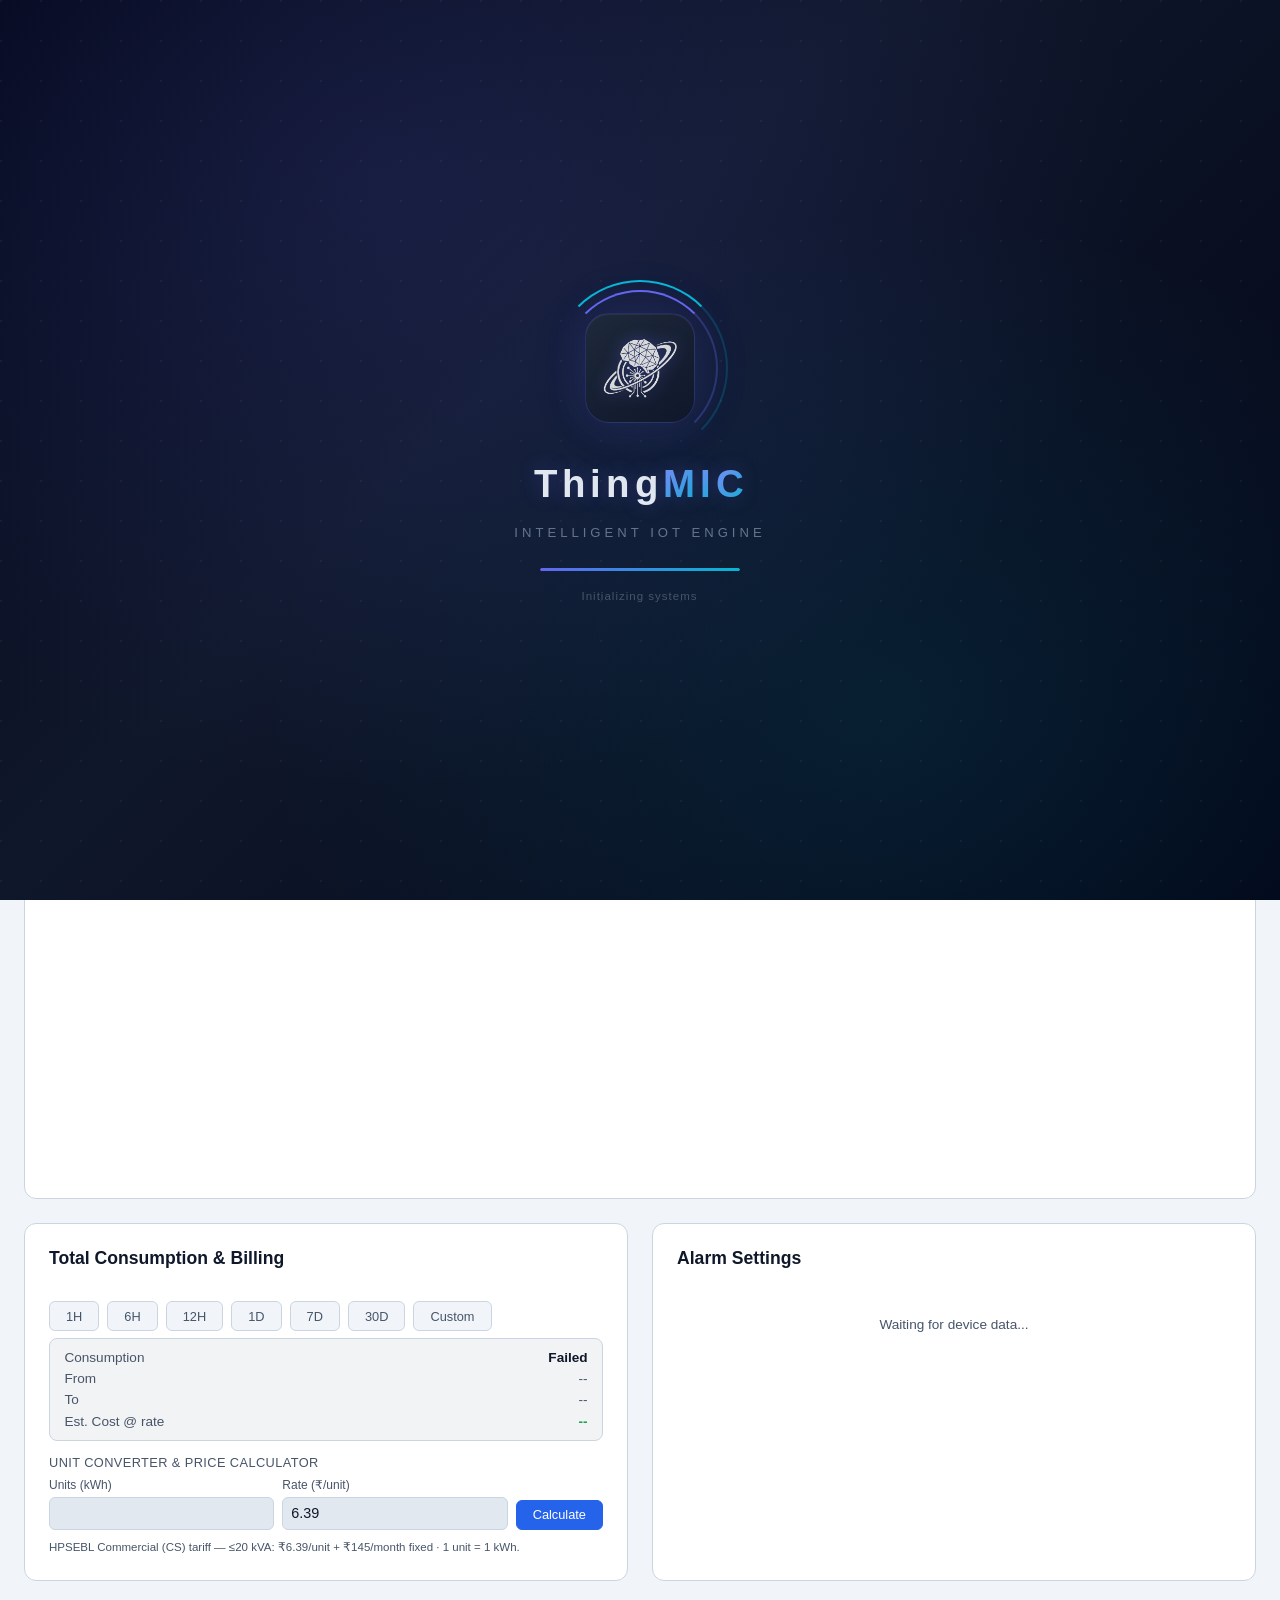
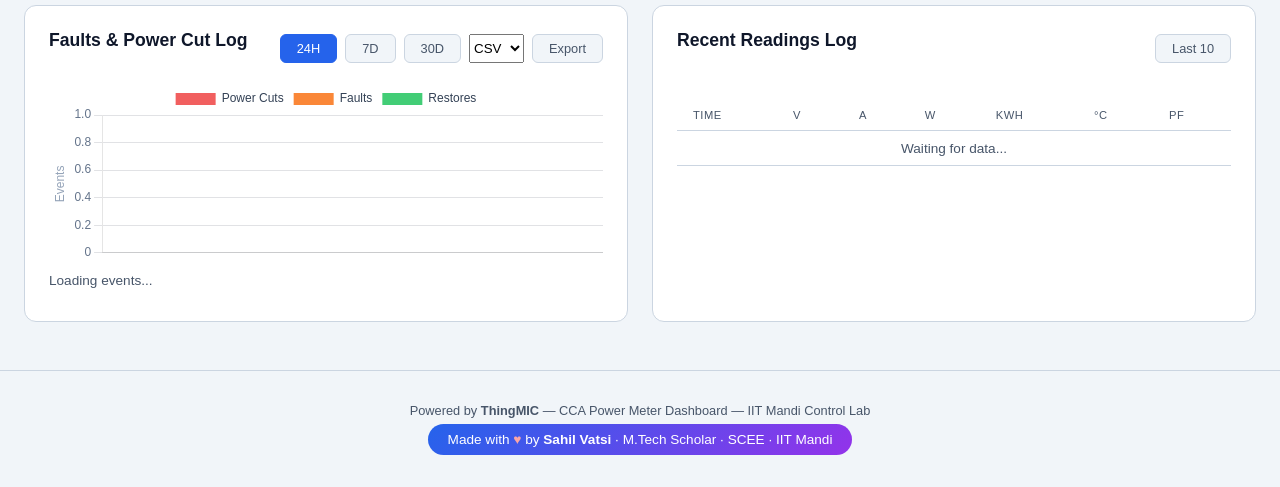
==== static/hydro.html @ 8f5afedd "Separate Polyhouse/Hydroponics pages with per-site DB collections and python-side rollups" ====
<!DOCTYPE html>
<html lang="en">
<head>
    <meta charset="UTF-8">
    <meta name="viewport" content="width=device-width, initial-scale=1.0">
    <title>ThingMIC | Hydroponics Lab Power Meter</title>
    <link rel="stylesheet" href="/static/css/styles.css?v=21">
    <script>
        window.PAGE_DEVICE_ID = 'd716467e4cec0ba95deibf';
        window.PAGE_TITLE = 'Hydroponics Lab';
        window.PAGE_SITE = 'hydroponics';
    </script>
</head>
<body>
    <!-- ══ ThingMIC Splash Screen ══ -->
    <div id="splash">
        <div class="splash-bg"></div>
        <div class="splash-particles" id="splashParticles"></div>
        <div class="splash-content">
            <div class="splash-logo-wrap">
                <div class="splash-ring"></div>
                <div class="splash-ring splash-ring-2"></div>
                <div class="splash-logo-box">
                    <img src="/static/img/thingmic-logo.png" alt="ThingMIC" class="splash-logo">
                </div>
            </div>
            <div class="splash-text">
                <span class="splash-letter" style="--i:0">T</span><span class="splash-letter" style="--i:1">h</span><span class="splash-letter" style="--i:2">i</span><span class="splash-letter" style="--i:3">n</span><span class="splash-letter" style="--i:4">g</span><span class="splash-letter splash-letter-brand" style="--i:5">M</span><span class="splash-letter splash-letter-brand" style="--i:6">I</span><span class="splash-letter splash-letter-brand" style="--i:7">C</span>
            </div>
            <div class="splash-tagline">Intelligent IoT Engine</div>
            <div class="splash-loader">
                <div class="splash-loader-bar"></div>
            </div>
            <div class="splash-loading-text">Initializing systems<span class="splash-dots"></span></div>
        </div>
    </div>

    <div id="jsErrorBanner" hidden></div>
    <script>
        (function () {
            var shown = false;
            function show(msg) {
                var b = document.getElementById('jsErrorBanner');
                if (!b) return;
                if (!shown) { b.textContent = ''; shown = true; }
                b.textContent += '+ ' + msg + '  ';
                b.hidden = false;
            }
            window.addEventListener('error', function (ev) {
                var src = (ev.filename || '').split('/').pop() || '';
                show((ev.message || 'script error') + (src ? ' @' + src + ':' + (ev.lineno || '') : ''));
            });
            window.addEventListener('unhandledrejection', function (ev) {
                show('promise: ' + String((ev.reason && ev.reason.message) || ev.reason || 'rejected'));
            });
        })();
    </script>
    <header>
        <div class="logo">
            <div class="logo-box">
                <img src="/static/img/thingmic-logo.png" alt="ThingMIC" class="logo-img">
            </div>
            <div>
                <h1>CCA Power Meter Dashboard</h1>
                <div class="subtitle"><span class="brand-thingmic">ThingMIC</span> Engine | Climate Controlled Agriculture | IIT Mandi</div>
            </div>
        </div>
        <nav class="page-nav">
            <a class="page-tab" href="/">Polyhouse 2</a>
            <a class="page-tab active" href="/hydro">Hydroponics Lab</a>
        </nav>
        <div class="header-info">
            <div class="status-badge" id="statusBadge">
                <div class="status-dot"></div>
                <span id="statusText">Connecting...</span>
            </div>
            <div class="switch-badge" id="switchBadge" hidden>
                <span id="switchText">Switch: --</span>
            </div>
            <div class="db-badge" id="dbBadge" title="MongoDB storage status">
                <span id="dbText">DB: connecting...</span>
            </div>
            <div class="last-updated">Updated: <span id="lastUpdated">--</span></div>
            <button class="theme-toggle" id="themeToggle" title="Toggle light / dark theme">Light</button>
        </div>
    </header>

    <div class="container">
        <div class="summary-grid">
            <div class="summary-card power">
                <div class="summary-label">Active Power</div>
                <div class="summary-value" id="sumPower">--<span class="unit">W</span></div>
                <div class="summary-sub">Real-time consumption</div>
            </div>
            <div class="summary-card voltage">
                <div class="summary-label">Voltage</div>
                <div class="summary-value" id="sumVoltage">--<span class="unit">V</span></div>
                <div class="summary-sub" id="sumVoltageSub">Phase A</div>
            </div>
            <div class="summary-card current">
                <div class="summary-label">Current</div>
                <div class="summary-value" id="sumCurrent">--<span class="unit">A</span></div>
                <div class="summary-sub" id="sumCurrentSub">Phase A</div>
            </div>
            <div class="summary-card energy">
                <div class="summary-label">Total Energy</div>
                <div class="summary-value" id="sumEnergy">--<span class="unit">kWh</span></div>
                <div class="summary-sub">Forward energy</div>
            </div>
            <div class="summary-card temp">
                <div class="summary-label">Temperature</div>
                <div class="summary-value" id="sumTemp">--<span class="unit">°C</span></div>
                <div class="summary-sub">Device temp</div>
            </div>
            <div class="summary-card status">
                <div class="summary-label">Power Factor</div>
                <div class="summary-value" id="sumPF">--<span class="unit"></span></div>
                <div class="summary-sub" id="sumFault">No faults</div>
            </div>
        </div>

        <div class="chart-section">
            <div class="chart-header">
                <div class="section-title">Power Consumption Over Time</div>
                <div class="controls">
                    <button class="btn active" data-range="1h">1H</button>
                    <button class="btn" data-range="6h">6H</button>
                    <button class="btn" data-range="24h">24H</button>
                    <button class="btn" data-range="7d">7D</button>
                    <button class="btn" data-range="30d">30D</button>
                    <button class="btn" data-range="live">LIVE</button>
                    <button class="btn" id="openCustomBtn" title="Analyze a custom date range">Custom</button>
                </div>
            </div>
            <div class="custom-range" id="customRangeBar" hidden>
                <span>Data Analyzer:</span>
                <label>From <input type="date" id="cFromDate"> <input type="time" id="cFromTime" step="60"></label>
                <label>To <input type="date" id="cToDate"> <input type="time" id="cToTime" step="60"></label>
                <button class="btn primary" id="applyCustom">Analyze</button>
                <button class="btn" id="closeCustom">Close</button>
            </div>
            <div class="chart-canvas-wrap"><canvas id="powerChart"></canvas></div>
        </div>

        <div class="chart-section">
            <div class="chart-header">
                <div class="section-title">Voltage &amp; Current</div>
                <div class="controls">
                    <button class="btn" id="openExportBtn" title="Download data as CSV or Excel">Download Data</button>
                </div>
            </div>
            <div class="chart-canvas-wrap"><canvas id="vcChart"></canvas></div>
        </div>

        <div class="dual-grid">
            <div class="chart-section">
                <div class="chart-header">
                    <div class="section-title">Total Consumption &amp; Billing</div>
                </div>
                <div class="controls" id="consControls">
                    <button class="btn cons-range active" data-conh="1">1H</button>
                    <button class="btn cons-range" data-conh="6">6H</button>
                    <button class="btn cons-range" data-conh="12">12H</button>
                    <button class="btn cons-range" data-conh="24">1D</button>
                    <button class="btn cons-range" data-conh="168">7D</button>
                    <button class="btn cons-range" data-conh="720">30D</button>
                    <button class="btn" id="consCustomBtn">Custom</button>
                </div>
                <div class="custom-range" id="consRangeBar" hidden>
                    <span>From</span>
                    <input type="date" id="cFromDate2"><input type="time" id="cFromTime2" step="60">
                    <span>To</span>
                    <input type="date" id="cToDate2"><input type="time" id="cToTime2" step="60">
                    <button class="btn primary" id="applyConsCustom">Go</button>
                    <button class="btn" id="closeConsCustom">Close</button>
                </div>
                <div class="bill-box">
                    <div class="bill-row"><span>Consumption</span><strong id="consUnits">-- units</strong></div>
                    <div class="bill-row"><span>From</span><span id="consFromLabel">--</span></div>
                    <div class="bill-row"><span>To</span><span id="consToLabel">--</span></div>
                    <div class="bill-row"><span>Est. Cost @ rate</span><strong id="consCost" style="color:var(--accent-green)">--</strong></div>
                </div>
                <div class="calc-title">Unit Converter &amp; Price Calculator</div>
                <div class="calc-grid">
                    <label>Units (kWh)
                        <input type="number" id="calcUnits" step="any" min="0">
                    </label>
                    <label>Rate (₹/unit)
                        <input type="number" id="calcRate" step="any" min="0" value="6.39">
                    </label>
                    <button class="btn primary" id="calcBtn" title="Convert units to price">Calculate</button>
                </div>
                <div class="calc-result" id="calcResult"></div>
                <div class="calc-note">HPSEBL Commercial (CS) tariff &mdash; &le;20 kVA: &#8377;6.39/unit + &#8377;145/month fixed &middot; 1 unit = 1 kWh.</div>
            </div>
            <div class="chart-section">
                <div class="chart-header"><div class="section-title">Alarm Settings</div></div>
                <div id="alarmCard" class="prepaid-body">
                    <div class="loading-inline">Waiting for device data...</div>
                </div>
            </div>
        </div>

        <div class="dual-grid">
        <div class="chart-section">
            <div class="chart-header">
                <div class="section-title">Faults &amp; Power Cut Log</div>
                <div class="controls">
                    <button class="btn ev-window active" data-ewin="24h">24H</button>
                    <button class="btn ev-window" data-ewin="7d">7D</button>
                    <button class="btn ev-window" data-ewin="30d">30D</button>
                    <select id="evFormat" title="Export format">
                        <option value="csv">CSV</option>
                        <option value="xlsx">Excel</option>
                    </select>
                    <button class="btn" id="exportEventsBtn" title="Download events (time + type) for selected window">Export</button>
                </div>
            </div>
            <div class="chart-canvas-wrap event-chart-wrap"><canvas id="eventChart"></canvas></div>
            <div class="event-summary" id="eventSummary">Loading events...</div>
            <div id="eventList" class="event-list"></div>
        </div>

        <div class="chart-section">
            <div class="chart-header">
                <div class="section-title">Recent Readings Log</div>
                <div class="controls"><button class="btn ev-window" disabled title="Last 10 readings">Last 10</button></div>
            </div>
            <div style="overflow-x:auto">
                <table class="data-table">
                    <thead>
                        <tr>
                            <th>Time</th>
                            <th>V</th>
                            <th>A</th>
                            <th>W</th>
                            <th>kWh</th>
                            <th>°C</th>
                            <th>PF</th>
                        </tr>
                    </thead>
                    <tbody id="logBody">
                        <tr><td colspan="7" style="text-align:center;color:var(--text-secondary)">Waiting for data...</td></tr>
                    </tbody>
                </table>
            </div>
        </div>
        </div>
    </div>

    <div class="modal" id="exportModal" hidden>
        <div class="modal-overlay" data-close-export></div>
        <div class="modal-box">
            <div class="modal-header">
                <div class="section-title">Download Readings</div>
                <button class="modal-close" data-close-export>&times;</button>
            </div>
            <div class="modal-body">
                <div class="form-grid">
                    <label>Format
                        <select id="expFormat">
                            <option value="csv">CSV</option>
                            <option value="xlsx">Excel (.xlsx)</option>
                        </select>
                    </label>
                    <label>Interval
                        <select id="expInterval">
                            <option value="raw">Raw (30s)</option>
                            <option value="1min">1 minute</option>
                            <option value="5min">5 minutes</option>
                            <option value="15min">15 minutes</option>
                            <option value="hourly">Hourly</option>
                        </select>
                    </label>
                    <label>From
                        <span class="dt-inputs"><input type="date" id="expFromDate"><input type="time" id="expFromTime" step="60"></span>
                    </label>
                    <label>To
                        <span class="dt-inputs"><input type="date" id="expToDate"><input type="time" id="expToTime" step="60"></span>
                    </label>
                </div>
                <div class="field-picker">
                    <div class="field-picker-title">Fields to include <span class="field-note">(time &amp; device ID always included)</span></div>
                    <div class="field-grid">
                        <label><input type="checkbox" class="exp-field" value="v" checked> Voltage (V)</label>
                        <label><input type="checkbox" class="exp-field" value="a" checked> Current (A)</label>
                        <label><input type="checkbox" class="exp-field" value="w" checked> Power (W)</label>
                        <label><input type="checkbox" class="exp-field" value="pf" checked> Power Factor</label>
                        <label><input type="checkbox" class="exp-field" value="kwh" checked> Energy (kWh)</label>
                        <label><input type="checkbox" class="exp-field" value="temp" checked> Temperature (°C)</label>
                        <label><input type="checkbox" class="exp-field" value="leak" checked> Leakage (mA)</label>
                    </div>
                </div>
                <div class="export-status" id="exportStatus"></div>
            </div>
            <div class="modal-actions">
                <button class="btn" data-close-export>Cancel</button>
                <button class="btn primary" id="doExport">Download</button>
            </div>
        </div>
    </div>

    <div class="modal" id="passcodeModal" hidden>
        <div class="modal-overlay" data-close-pass></div>
        <div class="modal-box passcode-box">
            <div class="modal-header">
                <div class="section-title">Enter Password</div>
                <button class="modal-close" data-close-pass>&times;</button>
            </div>
            <div class="modal-body">
                <label>Password
                    <input type="password" id="passInput" placeholder="4-digit password" inputmode="numeric" autocomplete="off" style="padding:0.5rem 0.6rem;background:var(--bg-secondary);color:var(--text-primary);border:1px solid var(--border);border-radius:6px;font-size:0.95rem;width:100%;">
                </label>
                <div class="export-status" id="passStatus"></div>
            </div>
            <div class="modal-actions">
                <button class="btn" data-close-pass>Cancel</button>
                <button class="btn primary" id="passOk">Unlock</button>
            </div>
        </div>
    </div>

    <footer>
        <div>Powered by <strong>ThingMIC</strong> &mdash; CCA Power Meter Dashboard &mdash; IIT Mandi Control Lab</div>
        <div class="footer-credit">Made with <span class="h">&#9829;</span> by <strong>Sahil Vatsi</strong> &middot; M.Tech Scholar &middot; SCEE &middot; IIT Mandi</div>
    </footer>

    <script src="/static/vendor/chart.umd.min.js?v=21"></script>
    <script src="/static/js/charts.js?v=21"></script>
    <script src="/static/js/prepaid.js?v=21"></script>
    <script src="/static/js/app.js?v=21"></script>
    <script>
    (function(){
        // spawn floating particles
        var pc = document.getElementById('splashParticles');
        if(pc) for(var i=0;i<30;i++){
            var d=document.createElement('div');
            d.className='splash-particle';
            d.style.left=Math.random()*100+'%';
            d.style.top=Math.random()*100+'%';
            d.style.animationDelay=Math.random()*3+'s';
            d.style.animationDuration=(2+Math.random()*4)+'s';
            d.style.width=d.style.height=(2+Math.random()*4)+'px';
            pc.appendChild(d);
        }
        // dismiss splash after load
        function dismiss(){
            var s=document.getElementById('splash');
            if(!s)return;
            s.classList.add('splash-exit');
            setTimeout(function(){ s.remove(); },800);
        }
        // min 2.8s display, then wait for DOMContentLoaded
        var ready=false, timer=false;
        setTimeout(function(){ timer=true; if(ready) dismiss(); },2800);
        if(document.readyState!=='loading') { ready=true; if(timer) dismiss(); }
        else document.addEventListener('DOMContentLoaded',function(){ ready=true; if(timer) dismiss(); });
    })();
    </script>
</body>
</html>
---- static/css/styles.css ----
* { margin: 0; padding: 0; box-sizing: border-box; }

:root {
    --bg-primary: #f1f5f9;
    --bg-secondary: #e2e8f0;
    --bg-card: #ffffff;
    --border: #cbd5e1;
    --text-primary: #0f172a;
    --text-secondary: #475569;
    --accent-blue: #2563eb;
    --accent-green: #16a34a;
    --accent-yellow: #ca8a04;
    --accent-red: #dc2626;
    --accent-purple: #9333ea;
    --accent-cyan: #0891b2;
    --accent-orange: #ea580c;
    --surface-dim: rgba(15, 23, 42, 0.05);
    --surface-soft: rgba(15, 23, 42, 0.055);
    --badge-bg: rgba(15, 23, 42, 0.06);
    --modal-overlay: rgba(15, 23, 42, 0.45);
    --shadow: rgba(0, 0, 0, 0.15);
    --chart-grid: rgba(15, 23, 42, 0.12);
    --chart-tick: #64748b;
    --legend-color: #334155;
}

[data-theme="dark"] {
    --bg-primary: #0f172a;
    --bg-secondary: #1e293b;
    --bg-card: #1e293b;
    --border: #334155;
    --text-primary: #f1f5f9;
    --text-secondary: #94a3b8;
    --accent-blue: #3b82f6;
    --accent-green: #22c55e;
    --accent-yellow: #eab308;
    --accent-red: #ef4444;
    --accent-purple: #a855f7;
    --accent-cyan: #06b6d4;
    --accent-orange: #f97316;
    --surface-dim: rgba(15, 23, 42, 0.5);
    --surface-soft: rgba(30, 41, 59, 0.6);
    --badge-bg: rgba(15, 23, 42, 0.6);
    --modal-overlay: rgba(2, 6, 23, 0.7);
    --shadow: rgba(0, 0, 0, 0.4);
    --chart-grid: rgba(51, 65, 85, 0.5);
    --chart-tick: #94a3b8;
    --legend-color: #94a3b8;
}

body {
    font-family: -apple-system, BlinkMacSystemFont, 'Segoe UI', Roboto, sans-serif;
    background: var(--bg-primary);
    color: var(--text-primary);
    min-height: 100vh;
}

header {
    background: linear-gradient(135deg, #dbeafe 0%, #f8fafc 100%);
    border-bottom: 1px solid var(--border);
    padding: 1rem 2rem;
    display: flex;
    justify-content: space-between;
    align-items: center;
    flex-wrap: wrap;
    gap: 1rem;
}

[data-theme="dark"] header { background: linear-gradient(135deg, #1e3a5f 0%, #0f172a 100%); }

.theme-toggle {
    background: var(--bg-card);
    border: 1px solid var(--border);
    color: var(--text-secondary);
    border-radius: 20px;
    padding: 0.35rem 0.9rem;
    font-size: 0.8rem;
    cursor: pointer;
    transition: all 0.2s;
    font-family: inherit;
}
.theme-toggle:hover { border-color: var(--accent-blue); color: var(--accent-blue); }

.logo {
    display: flex;
    align-items: center;
    gap: 0.9rem;
}

.logo-box {
    width: 46px;
    height: 46px;
    border-radius: 12px;
    background: var(--bg-card);
    border: 1px solid var(--border);
    display: flex;
    align-items: center;
    justify-content: center;
    box-shadow: 0 4px 12px rgba(0, 0, 0, 0.1);
    overflow: hidden;
    flex-shrink: 0;
}

.logo-img {
    width: 100%;
    height: 100%;
    object-fit: contain;
    padding: 5px;
}

[data-theme="dark"] .logo-img {
    filter: invert(1);
}

.logo h1 {
    font-size: 1.5rem;
    font-weight: 700;
    background: linear-gradient(135deg, var(--accent-blue), var(--accent-cyan));
    -webkit-background-clip: text;
    -webkit-text-fill-color: transparent;
}

.logo .subtitle { font-size: 0.8rem; color: var(--text-secondary); }

.page-nav { display: flex; gap: 0.4rem; flex-wrap: wrap; }
.page-tab {
    padding: 0.4rem 0.95rem;
    border-radius: 20px;
    font-size: 0.82rem;
    font-weight: 600;
    color: var(--text-secondary);
    background: var(--bg-card);
    border: 1px solid var(--border);
    text-decoration: none;
    transition: all 0.2s;
}
.page-tab:hover { border-color: var(--accent-blue); color: var(--accent-blue); }
.page-tab.active {
    background: linear-gradient(135deg, var(--accent-blue), var(--accent-cyan));
    color: #fff;
    border-color: transparent;
}

.site-chip {
    padding: 0.4rem 1rem;
    border-radius: 20px;
    font-size: 0.8rem;
    font-weight: 700;
    color: var(--accent-cyan);
    background: rgba(6, 182, 212, 0.12);
    border: 1px solid rgba(6, 182, 212, 0.35);
}

.brand-thingmic {
    font-weight: 700;
    color: var(--accent-blue);
}

.header-info { display: flex; align-items: center; gap: 1rem; flex-wrap: wrap; }

.status-badge {
    display: flex;
    align-items: center;
    gap: 0.5rem;
    padding: 0.4rem 1rem;
    background: rgba(34, 197, 94, 0.1);
    border: 1px solid rgba(34, 197, 94, 0.3);
    border-radius: 20px;
    font-size: 0.85rem;
}

.status-badge .status-dot {
    width: 8px; height: 8px;
    border-radius: 50%;
    background: var(--accent-green);
    animation: pulse 2s infinite;
}

.status-badge.error { background: rgba(239,68,68,0.1); border-color: rgba(239,68,68,0.3); }
.status-badge.error .status-dot { background: var(--accent-red); animation: none; }
.status-badge.warn { background: rgba(234,179,8,0.1); border-color: rgba(234,179,8,0.3); }
.status-badge.warn .status-dot { background: var(--accent-yellow); animation: none; }

.switch-badge {
    display: inline-flex;
    align-items: center;
    gap: 0.5rem;
    padding: 0.4rem 1rem;
    background: rgba(34, 197, 94, 0.1);
    border: 1px solid rgba(34, 197, 94, 0.3);
    border-radius: 20px;
    font-size: 0.85rem;
    color: var(--accent-green);
}
.switch-badge.off {
    background: rgba(234, 179, 8, 0.1);
    border-color: rgba(234, 179, 8, 0.4);
    color: var(--accent-yellow);
}
.switch-badge[hidden] { display: none; }

.db-badge {
    font-size: 0.75rem;
    padding: 0.35rem 0.8rem;
    border-radius: 6px;
    border: 1px solid var(--border);
    background: var(--badge-bg);
    color: var(--text-secondary);
}

.db-badge.ok { border-color: rgba(34,197,94,0.3); color: var(--accent-green); }
.db-badge.err { border-color: rgba(239,68,68,0.3); color: var(--accent-red); }
.db-badge.warn { border-color: rgba(234,179,8,0.3); color: var(--accent-yellow); }

@keyframes pulse { 0%, 100% { opacity: 1; } 50% { opacity: 0.5; } }

.last-updated { font-size: 0.8rem; color: var(--text-secondary); }

.container { max-width: 1400px; margin: 0 auto; padding: 1.5rem; }

.summary-grid {
    display: grid;
    grid-template-columns: repeat(auto-fit, minmax(200px, 1fr));
    gap: 1rem;
    margin-bottom: 1.5rem;
}

.summary-card {
    background: var(--bg-card);
    border: 1px solid var(--border);
    border-radius: 12px;
    padding: 1.2rem;
    position: relative;
    overflow: hidden;
}

.summary-card::before {
    content: '';
    position: absolute;
    top: 0; left: 0; right: 0;
    height: 3px;
}

.summary-card.power::before { background: linear-gradient(90deg, var(--accent-blue), var(--accent-cyan)); }
.summary-card.voltage::before { background: linear-gradient(90deg, var(--accent-yellow), #f59e0b); }
.summary-card.current::before { background: linear-gradient(90deg, var(--accent-green), #10b981); }
.summary-card.energy::before { background: linear-gradient(90deg, var(--accent-purple), #c084fc); }
.summary-card.temp::before { background: linear-gradient(90deg, var(--accent-orange), #fb923c); }
.summary-card.status::before { background: linear-gradient(90deg, var(--accent-cyan), var(--accent-blue)); }

.summary-label {
    font-size: 0.75rem;
    color: var(--text-secondary);
    text-transform: uppercase;
    letter-spacing: 0.5px;
    margin-bottom: 0.5rem;
}

.summary-value { font-size: 1.8rem; font-weight: 700; line-height: 1; }

.summary-value .unit {
    font-size: 0.85rem;
    font-weight: 400;
    color: var(--text-secondary);
    margin-left: 4px;
}

.summary-sub {
    font-size: 0.75rem;
    margin-top: 0.5rem;
    color: var(--text-secondary);
}

.section-title { font-size: 1.1rem; font-weight: 600; margin-bottom: 1rem; }

.device-card {
    background: var(--bg-card);
    border: 1px solid var(--border);
    border-radius: 12px;
    padding: 1.5rem;
    margin-bottom: 1.5rem;
}

.device-header {
    display: flex;
    justify-content: space-between;
    align-items: center;
    margin-bottom: 1.2rem;
}

.device-name { font-weight: 600; font-size: 1.1rem; }

.device-status {
    font-size: 0.75rem;
    padding: 0.25rem 0.7rem;
    border-radius: 10px;
}

.device-status.online { background: rgba(34,197,94,0.15); color: var(--accent-green); border: 1px solid rgba(34,197,94,0.3); }
.device-status.offline { background: rgba(239,68,68,0.15); color: var(--accent-red); border: 1px solid rgba(239,68,68,0.3); }

.metrics-grid {
    display: grid;
    grid-template-columns: repeat(auto-fill, minmax(160px, 1fr));
    gap: 0.8rem;
}

.metric-box {
    background: var(--surface-dim);
    border-radius: 8px;
    padding: 0.8rem;
}

.metric-label {
    font-size: 0.7rem;
    color: var(--text-secondary);
    text-transform: uppercase;
    letter-spacing: 0.3px;
}

.metric-val { font-size: 1.3rem; font-weight: 600; margin-top: 0.2rem; }
.metric-val small { font-size: 0.7rem; font-weight: 400; color: var(--text-secondary); }

.metric-val.blue { color: var(--accent-blue); }
.metric-val.yellow { color: var(--accent-yellow); }
.metric-val.green { color: var(--accent-green); }
.metric-val.purple { color: var(--accent-purple); }
.metric-val.orange { color: var(--accent-orange); }
.metric-val.cyan { color: var(--accent-cyan); }
.metric-val.red { color: var(--accent-red); }

.chart-section {
    background: var(--bg-card);
    border: 1px solid var(--border);
    border-radius: 12px;
    padding: 1.5rem;
    margin-bottom: 1.5rem;
}

.dual-grid { display: grid; grid-template-columns: 1fr 1fr; gap: 1.5rem; }
@media (max-width: 900px) { .dual-grid { grid-template-columns: 1fr; } }

.chart-header {
    display: flex;
    justify-content: space-between;
    align-items: center;
    margin-bottom: 1rem;
    flex-wrap: wrap;
    gap: 0.5rem;
}

.chart-canvas-wrap { position: relative; height: 300px; }
.chart-canvas-wrap canvas { width: 100% !important; height: 100% !important; }

.btn {
    padding: 0.4rem 1rem;
    border: 1px solid var(--border);
    background: var(--bg-primary);
    color: var(--text-secondary);
    border-radius: 6px;
    cursor: pointer;
    font-size: 0.8rem;
    transition: all 0.2s;
    text-decoration: none;
    display: inline-block;
    font-family: inherit;
}

.btn:hover, .btn.active { background: var(--accent-blue); color: white; border-color: var(--accent-blue); }
.btn.primary { background: var(--accent-blue); color: white; border-color: var(--accent-blue); }
.btn.primary:hover { background: #2563eb; }

#jsErrorBanner {
    position: fixed;
    bottom: 0.75rem;
    left: 50%;
    transform: translateX(-50%);
    z-index: 200;
    max-width: 92vw;
    background: rgba(127, 29, 29, 0.95);
    color: #fff;
    font-size: 0.8rem;
    padding: 0.6rem 1rem;
    border-radius: 8px;
    border: 1px solid rgba(248, 113, 113, 0.5);
    box-shadow: 0 8px 24px rgba(0, 0, 0, 0.4);
    font-family: monospace;
}
#jsErrorBanner[hidden] { display: none !important; }

.modal { position: fixed; inset: 0; z-index: 100; display: flex; align-items: center; justify-content: center; padding: 1rem; }
.modal[hidden], .custom-range[hidden] { display: none !important; }
.modal-overlay { position: absolute; inset: 0; background: var(--modal-overlay); }
.modal-box {
    position: relative;
    background: var(--bg-primary);
    border: 1px solid var(--border);
    border-radius: 12px;
    max-width: 560px;
    width: 100%;
    max-height: 90vh;
    overflow-y: auto;
    box-shadow: 0 20px 60px var(--shadow);
}
.modal-box.passcode-box { max-width: 340px; }
.modal-header { display: flex; align-items: center; justify-content: space-between; padding: 1rem 1.25rem; border-bottom: 1px solid var(--border); }
.modal-close { background: none; border: none; color: var(--text-secondary); font-size: 1.4rem; cursor: pointer; line-height: 1; }
.modal-close:hover { color: var(--accent-red); }
.modal-body { padding: 1.25rem; display: grid; gap: 1.1rem; }
.modal-actions { display: flex; justify-content: flex-end; gap: 0.6rem; padding: 1rem 1.25rem; border-top: 1px solid var(--border); }

.form-grid { display: grid; grid-template-columns: 1fr 1fr; gap: 0.9rem; }
.form-grid label { display: grid; gap: 0.35rem; font-size: 0.75rem; color: var(--text-secondary); text-transform: uppercase; letter-spacing: 0.3px; }
.form-grid select, .form-grid input {
    padding: 0.5rem 0.6rem;
    background: var(--bg-secondary, rgba(30, 41, 59, 0.8));
    color: var(--text-primary);
    border: 1px solid var(--border);
    border-radius: 6px;
    font-size: 0.9rem;
    font-family: inherit;
}

.field-picker { display: grid; gap: 0.6rem; }
.field-picker-title { font-size: 0.8rem; color: var(--text-secondary); }
.field-note { font-size: 0.7rem; opacity: 0.7; }
.field-grid { display: grid; grid-template-columns: 1fr 1fr; gap: 0.35rem 1rem; font-size: 0.88rem; }
.field-grid label { display: flex; align-items: center; gap: 0.45rem; cursor: pointer; }
.field-grid input { accent-color: var(--accent-blue); }

.export-status { font-size: 0.8rem; color: var(--accent-green); min-height: 1rem; }
.export-status.err { color: var(--accent-red); }

.custom-range {
    display: flex;
    align-items: center;
    gap: 0.5rem;
    flex-wrap: wrap;
    padding: 0.6rem 1rem;
    margin-bottom: 0.9rem;
    background: var(--surface-soft);
    border: 1px solid var(--border);
    border-radius: 8px;
    font-size: 0.78rem;
    color: var(--text-secondary);
}
.custom-range input[type="datetime-local"],
input[type="date"], input[type="time"] {
    padding: 0.4rem 0.5rem;
    background: var(--bg-secondary, rgba(30, 41, 59, 0.8));
    color: var(--text-primary);
    border: 1px solid var(--border);
    border-radius: 6px;
    font-size: 0.85rem;
    font-family: inherit;
}
.dt-inputs { display: flex; gap: 0.4rem; flex-wrap: wrap; }

@media (max-width: 768px) {
    .form-grid, .field-grid { grid-template-columns: 1fr; }
}

.controls { display: flex; gap: 0.5rem; flex-wrap: wrap; }

.prepaid-body { display: grid; gap: 0.7rem; }

.bill-box {
    margin: 0.4rem 0 0.9rem;
    padding: 0.7rem 0.9rem;
    background: var(--surface-dim);
    border: 1px solid var(--border);
    border-radius: 8px;
    display: grid;
    gap: 0.4rem;
    font-size: 0.85rem;
}
.bill-row { display: flex; justify-content: space-between; gap: 1rem; }
.bill-row span { color: var(--text-secondary); }

.calc-title {
    font-size: 0.8rem;
    color: var(--text-secondary);
    text-transform: uppercase;
    letter-spacing: 0.4px;
    margin: 0.3rem 0 0.5rem;
}
.calc-grid {
    display: grid;
    grid-template-columns: 1fr 1fr auto;
    gap: 0.5rem;
    align-items: end;
}
.calc-grid label { display: grid; gap: 0.3rem; font-size: 0.75rem; color: var(--text-secondary); }
.calc-grid input {
    padding: 0.45rem 0.5rem;
    background: var(--bg-secondary);
    color: var(--text-primary);
    border: 1px solid var(--border);
    border-radius: 6px;
    font-size: 0.9rem;
    font-family: inherit;
}
.calc-result { margin-top: 0.6rem; font-size: 0.9rem; }
.calc-note {
    margin-top: 0.55rem;
    font-size: 0.72rem;
    color: var(--text-secondary);
    line-height: 1.45;
}

.event-chart-wrap { height: 180px; }

.event-summary {
    display: flex;
    gap: 1rem;
    flex-wrap: wrap;
    margin: 0.6rem 0;
    font-size: 0.85rem;
    color: var(--text-secondary);
}
.ev-num.cut { color: var(--accent-red); font-weight: 600; }
.ev-num.fault { color: #fb923c; font-weight: 600; }
.ev-num.restore { color: #4ade80; font-weight: 600; }
.ev-num.netdown { color: #cbd5e1; font-weight: 600; }

.event-list {
    max-height: 200px;
    overflow-y: auto;
    display: grid;
    gap: 0.35rem;
    margin-top: 0.5rem;
}
.event-item {
    display: grid;
    grid-template-columns: auto auto 1fr;
    gap: 0.6rem;
    align-items: center;
    font-size: 0.82rem;
    background: var(--surface-dim);
    border: 1px solid var(--border);
    border-left-width: 3px;
    border-radius: 6px;
    padding: 0.4rem 0.6rem;
}
.event-item.cut { border-left-color: var(--accent-red); }
.event-item.restore { border-left-color: #22c55e; }
.event-item.fault { border-left-color: #fb923c; }
.event-item.clear { border-left-color: #94a3b8; }
.event-item.netoff { border-left-color: #64748b; }
.event-item.neton { border-left-color: #38bdf8; }
.ev-time { font-variant-numeric: tabular-nums; color: var(--text-secondary); white-space: nowrap; }
.ev-badge {
    font-size: 0.68rem;
    padding: 0.12rem 0.5rem;
    border-radius: 8px;
    font-weight: 600;
    white-space: nowrap;
}
.ev-badge.cut { background: rgba(239,68,68,0.15); color: var(--accent-red); border: 1px solid rgba(239,68,68,0.3); }
.ev-badge.restore { background: rgba(34,197,94,0.15); color: #4ade80; border: 1px solid rgba(34,197,94,0.3); }
.ev-badge.fault { background: rgba(249,115,22,0.15); color: #fb923c; border: 1px solid rgba(249,115,22,0.3); }
.ev-badge.clear { background: rgba(148,163,184,0.15); color: #94a3b8; border: 1px solid rgba(148,163,184,0.3); }
.ev-badge.netoff { background: rgba(100,116,139,0.15); color: #cbd5e1; border: 1px solid rgba(100,116,139,0.3); }
.ev-badge.neton { background: rgba(56,189,248,0.15); color: #38bdf8; border: 1px solid rgba(56,189,248,0.3); }
.ev-detail { color: var(--text-secondary); overflow: hidden; text-overflow: ellipsis; white-space: nowrap; }

.loading-inline { font-size: 0.82rem; color: var(--text-secondary); padding: 0.3rem 0; }

.kv-grid { display: grid; grid-template-columns: auto 1fr; gap: 0.4rem 1rem; font-size: 0.9rem; }
.kv-grid .k { color: var(--text-secondary); text-transform: uppercase; font-size: 0.7rem; letter-spacing: 0.3px; padding-top: 0.2rem; }
.kv-grid .v { font-weight: 600; }

.alarm-row {
    background: var(--surface-dim);
    border-radius: 8px;
    padding: 0.7rem 0.9rem;
    display: grid;
    grid-template-columns: 1fr auto;
    gap: 0.3rem 1rem;
    font-size: 0.85rem;
    align-items: center;
}

.alarm-row .a-name { font-weight: 600; }
.alarm-row .a-tag { font-size: 0.7rem; padding: 0.15rem 0.5rem; border-radius: 8px; }
.a-tag.trip { background: rgba(239,68,68,0.15); color: var(--accent-red); border: 1px solid rgba(239,68,68,0.3); }
.a-tag.alarm { background: rgba(234,179,8,0.15); color: var(--accent-yellow); border: 1px solid rgba(234,179,8,0.3); }

.raw-hex { font-family: monospace; font-size: 0.7rem; color: var(--text-secondary); word-break: break-all; }

.storage-strip {
    font-size: 0.75rem;
    color: var(--text-secondary);
    margin: 0 0 1.5rem;
    padding: 0.6rem 1rem;
    background: var(--surface-soft);
    border: 1px solid var(--border);
    border-radius: 8px;
    display: flex;
    align-items: center;
    gap: 0.8rem;
}

.storage-bar { flex: 1; height: 6px; background: rgba(51,65,85,0.6); border-radius: 4px; overflow: hidden; }
.storage-bar > div { height: 100%; background: linear-gradient(90deg, var(--accent-green), var(--accent-yellow), var(--accent-red)); width: 0%; transition: width 0.5s; }

.loading { text-align: center; padding: 3rem; color: var(--text-secondary); }
.loading-inline { padding: 1rem; color: var(--text-secondary); text-align: center; font-size: 0.85rem; }

.spinner {
    width: 40px; height: 40px;
    border: 3px solid var(--border);
    border-top-color: var(--accent-blue);
    border-radius: 50%;
    animation: spin 0.8s linear infinite;
    margin: 0 auto 1rem;
}

@keyframes spin { to { transform: rotate(360deg); } }

.error-msg {
    background: rgba(239, 68, 68, 0.1);
    border: 1px solid rgba(239, 68, 68, 0.3);
    border-radius: 8px;
    padding: 1rem;
    color: var(--accent-red);
    text-align: center;
}

.data-table { width: 100%; border-collapse: collapse; margin-top: 1rem; }

.data-table th, .data-table td {
    padding: 0.6rem 1rem;
    text-align: left;
    border-bottom: 1px solid var(--border);
    font-size: 0.85rem;
}

.data-table th {
    color: var(--text-secondary);
    font-weight: 500;
    text-transform: uppercase;
    font-size: 0.7rem;
    letter-spacing: 0.5px;
}

.data-table tr:hover td { background: rgba(59, 130, 246, 0.05); }

footer {
    text-align: center;
    padding: 2rem;
    color: var(--text-secondary);
    font-size: 0.8rem;
    border-top: 1px solid var(--border);
    display: grid;
    gap: 0.4rem;
    justify-items: center;
}

.footer-credit {
    font-size: 0.85rem;
    padding: 0.5rem 1.2rem;
    background: linear-gradient(135deg, var(--accent-blue), var(--accent-purple));
    color: #fff;
    border-radius: 20px;
}
.footer-credit .h { color: #fca5a5; }

@media (max-width: 768px) {
    header { flex-direction: column; gap: 0.75rem; text-align: center; }
    .summary-grid { grid-template-columns: repeat(2, 1fr); }
    .container { padding: 1rem; }
    .summary-value { font-size: 1.4rem; }
}

/* ══════════════════════════════════════
   ThingMIC Splash Screen
   ══════════════════════════════════════ */

#splash {
    position: fixed;
    inset: 0;
    z-index: 9999;
    display: flex;
    align-items: center;
    justify-content: center;
    overflow: hidden;
}

.splash-bg {
    position: absolute;
    inset: 0;
    background:
        radial-gradient(ellipse at 30% 20%, rgba(99,102,241,0.15) 0%, transparent 60%),
        radial-gradient(ellipse at 70% 80%, rgba(6,182,212,0.1) 0%, transparent 50%),
        linear-gradient(135deg, #020617 0%, #0f172a 40%, #020617 100%);
}

.splash-bg::after {
    content: '';
    position: absolute;
    inset: 0;
    background-image:
        radial-gradient(circle at 1px 1px, rgba(148,163,184,0.08) 1px, transparent 0);
    background-size: 40px 40px;
}

/* Floating particles */
.splash-particles { position: absolute; inset: 0; pointer-events: none; }

.splash-particle {
    position: absolute;
    border-radius: 50%;
    background: rgba(99, 102, 241, 0.4);
    animation: splashFloat 4s ease-in-out infinite alternate;
    opacity: 0;
}

@keyframes splashFloat {
    0%   { transform: translateY(0) scale(0.5); opacity: 0; }
    20%  { opacity: 0.8; }
    80%  { opacity: 0.6; }
    100% { transform: translateY(-60px) scale(1.2); opacity: 0; }
}

/* Content container */
.splash-content {
    position: relative;
    z-index: 2;
    display: flex;
    flex-direction: column;
    align-items: center;
    gap: 1.2rem;
    animation: splashFadeIn 0.8s ease-out;
}

@keyframes splashFadeIn {
    from { opacity: 0; transform: translateY(20px); }
    to   { opacity: 1; transform: translateY(0); }
}

/* Logo with orbiting rings */
.splash-logo-wrap {
    position: relative;
    width: 140px;
    height: 140px;
    display: flex;
    align-items: center;
    justify-content: center;
}

.splash-ring {
    position: absolute;
    inset: -8px;
    border-radius: 50%;
    border: 2px solid transparent;
    border-top-color: #6366f1;
    border-right-color: rgba(99,102,241,0.3);
    animation: splashSpin 2.5s linear infinite;
}

.splash-ring-2 {
    inset: -18px;
    border-top-color: #06b6d4;
    border-right-color: rgba(6,182,212,0.2);
    animation-duration: 4s;
    animation-direction: reverse;
}

@keyframes splashSpin {
    to { transform: rotate(360deg); }
}

.splash-logo-box {
    width: 110px;
    height: 110px;
    border-radius: 24px;
    background: linear-gradient(145deg, #1e293b, #0f172a);
    border: 1px solid rgba(99, 102, 241, 0.25);
    display: flex;
    align-items: center;
    justify-content: center;
    box-shadow:
        0 0 40px rgba(99, 102, 241, 0.15),
        0 0 80px rgba(99, 102, 241, 0.05),
        inset 0 1px 0 rgba(255, 255, 255, 0.05);
    animation: splashLogoGlow 2s ease-in-out infinite alternate;
    overflow: hidden;
}

@keyframes splashLogoGlow {
    from { box-shadow: 0 0 40px rgba(99,102,241,0.15), 0 0 80px rgba(99,102,241,0.05), inset 0 1px 0 rgba(255,255,255,0.05); }
    to   { box-shadow: 0 0 50px rgba(99,102,241,0.3), 0 0 100px rgba(99,102,241,0.1), inset 0 1px 0 rgba(255,255,255,0.08); }
}

.splash-logo {
    width: 100%;
    height: 100%;
    object-fit: contain;
    padding: 14px;
    filter: invert(1) drop-shadow(0 0 8px rgba(99,102,241,0.4));
    animation: splashLogoReveal 1s ease-out 0.3s both;
}

@keyframes splashLogoReveal {
    from { opacity: 0; transform: scale(0.6) rotate(-10deg); }
    to   { opacity: 1; transform: scale(1) rotate(0deg); }
}

/* Brand text - letter by letter */
.splash-text {
    display: flex;
    gap: 2px;
    margin-top: 0.3rem;
}

.splash-letter {
    font-size: 2.4rem;
    font-weight: 900;
    color: #e2e8f0;
    letter-spacing: 3px;
    animation: splashLetterIn 0.5s ease-out both;
    animation-delay: calc(0.6s + var(--i) * 0.08s);
    text-shadow: 0 0 20px rgba(99,102,241,0.3);
}

.splash-letter-brand {
    background: linear-gradient(135deg, #818cf8, #06b6d4);
    -webkit-background-clip: text;
    -webkit-text-fill-color: transparent;
    filter: drop-shadow(0 0 12px rgba(99,102,241,0.5));
}

@keyframes splashLetterIn {
    from { opacity: 0; transform: translateY(30px) scale(0.3); filter: blur(8px); }
    to   { opacity: 1; transform: translateY(0) scale(1); filter: blur(0); }
}

/* Tagline */
.splash-tagline {
    font-size: 0.82rem;
    color: #64748b;
    letter-spacing: 4px;
    text-transform: uppercase;
    animation: splashFadeUp 0.6s ease-out 1.4s both;
}

@keyframes splashFadeUp {
    from { opacity: 0; transform: translateY(10px); }
    to   { opacity: 1; transform: translateY(0); }
}

/* Loading bar */
.splash-loader {
    width: 200px;
    height: 3px;
    background: rgba(51, 65, 85, 0.5);
    border-radius: 3px;
    overflow: hidden;
    margin-top: 0.5rem;
    animation: splashFadeUp 0.5s ease-out 1.6s both;
}

.splash-loader-bar {
    width: 0%;
    height: 100%;
    background: linear-gradient(90deg, #6366f1, #06b6d4, #6366f1);
    background-size: 200% 100%;
    border-radius: 3px;
    animation: splashLoadFill 2.4s ease-in-out 0.4s forwards,
               splashLoadShimmer 1.5s linear infinite;
}

@keyframes splashLoadFill {
    0%   { width: 0%; }
    30%  { width: 35%; }
    60%  { width: 65%; }
    80%  { width: 85%; }
    100% { width: 100%; }
}

@keyframes splashLoadShimmer {
    from { background-position: 200% 0; }
    to   { background-position: -200% 0; }
}

.splash-loading-text {
    font-size: 0.72rem;
    color: #475569;
    letter-spacing: 1px;
    animation: splashFadeUp 0.5s ease-out 1.8s both;
}

.splash-dots::after {
    content: '';
    animation: splashDots 1.5s steps(4, end) infinite;
}

@keyframes splashDots {
    0%  { content: ''; }
    25% { content: '.'; }
    50% { content: '..'; }
    75% { content: '...'; }
}

/* Exit animation */
.splash-exit {
    animation: splashOut 0.8s ease-in-out forwards;
}

.splash-exit .splash-content {
    animation: splashContentOut 0.5s ease-in forwards;
}

@keyframes splashContentOut {
    to { opacity: 0; transform: scale(0.9) translateY(-20px); filter: blur(4px); }
}

@keyframes splashOut {
    0%   { opacity: 1; }
    60%  { opacity: 1; }
    100% { opacity: 0; pointer-events: none; }
}

@media (max-width: 480px) {
    .splash-logo-wrap { width: 110px; height: 110px; }
    .splash-logo-box { width: 85px; height: 85px; border-radius: 18px; }
    .splash-logo { padding: 10px; }
    .splash-letter { font-size: 1.8rem; }
    .splash-tagline { font-size: 0.7rem; letter-spacing: 2px; }
    .splash-loader { width: 150px; }
}
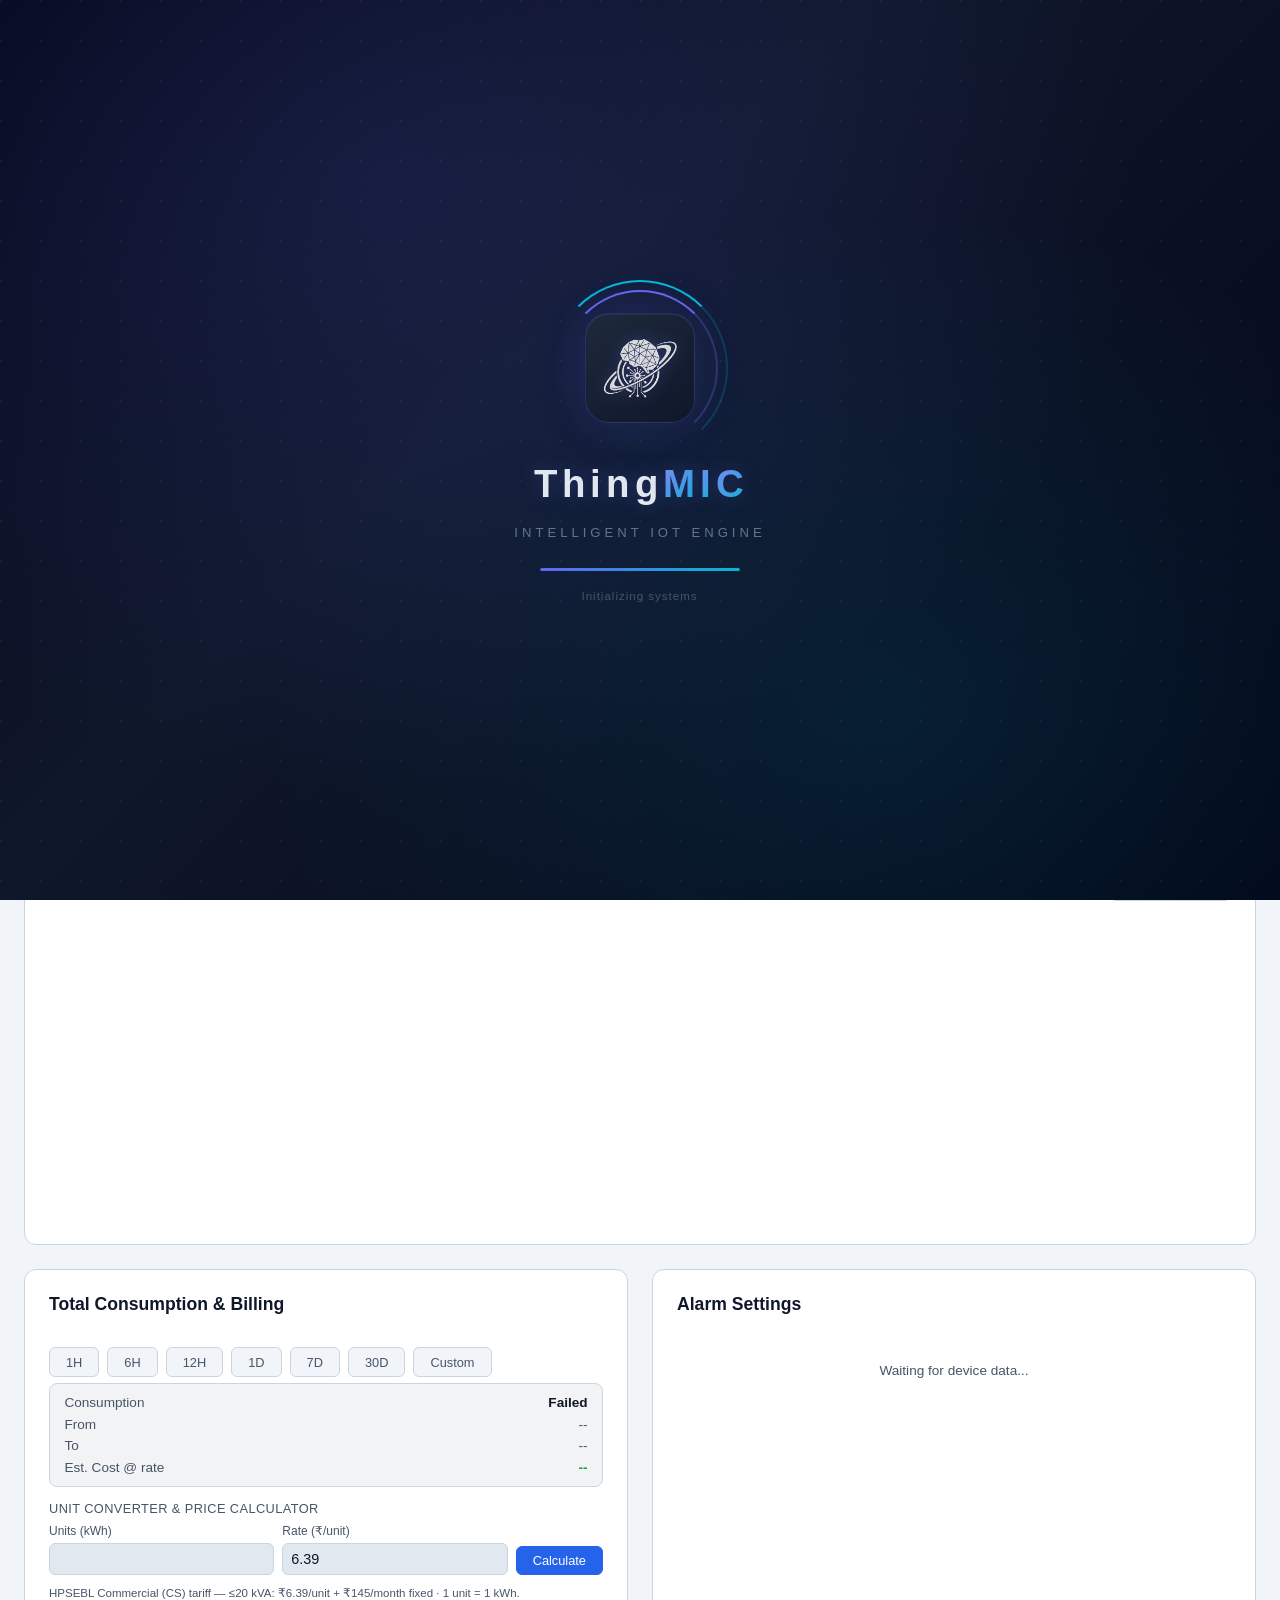
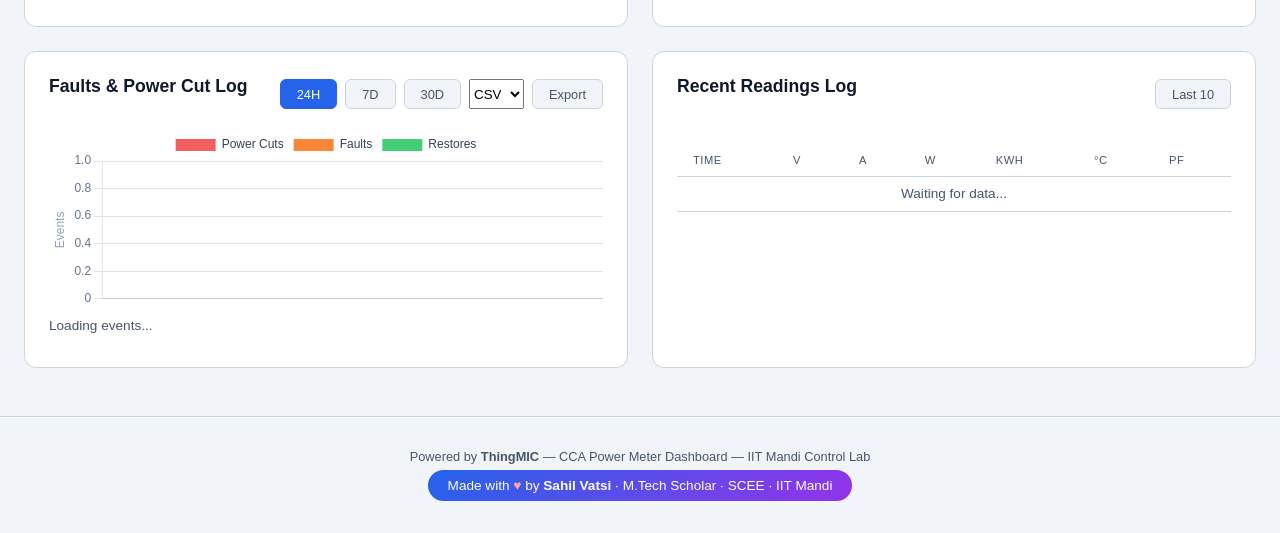
==== commit 273ee55b: "Add Polyhouse 1 page with dedicated collection set; migrate stray readings into their site collectio" ====
--- a/static/hydro.html
+++ b/static/hydro.html
@@ -4,7 +4,7 @@
     <meta charset="UTF-8">
     <meta name="viewport" content="width=device-width, initial-scale=1.0">
     <title>ThingMIC | Hydroponics Lab Power Meter</title>
-    <link rel="stylesheet" href="/static/css/styles.css?v=21">
+    <link rel="stylesheet" href="/static/css/styles.css?v=22">
     <script>
         window.PAGE_DEVICE_ID = 'd716467e4cec0ba95deibf';
         window.PAGE_TITLE = 'Hydroponics Lab';
@@ -66,6 +66,7 @@
             </div>
         </div>
         <nav class="page-nav">
+            <a class="page-tab" href="/p1">Polyhouse 1</a>
             <a class="page-tab" href="/">Polyhouse 2</a>
             <a class="page-tab active" href="/hydro">Hydroponics Lab</a>
         </nav>
@@ -325,10 +326,10 @@
         <div class="footer-credit">Made with <span class="h">&#9829;</span> by <strong>Sahil Vatsi</strong> &middot; M.Tech Scholar &middot; SCEE &middot; IIT Mandi</div>
     </footer>
 
-    <script src="/static/vendor/chart.umd.min.js?v=21"></script>
-    <script src="/static/js/charts.js?v=21"></script>
-    <script src="/static/js/prepaid.js?v=21"></script>
-    <script src="/static/js/app.js?v=21"></script>
+    <script src="/static/vendor/chart.umd.min.js?v=22"></script>
+    <script src="/static/js/charts.js?v=22"></script>
+    <script src="/static/js/prepaid.js?v=22"></script>
+    <script src="/static/js/app.js?v=22"></script>
     <script>
     (function(){
         // spawn floating particles
